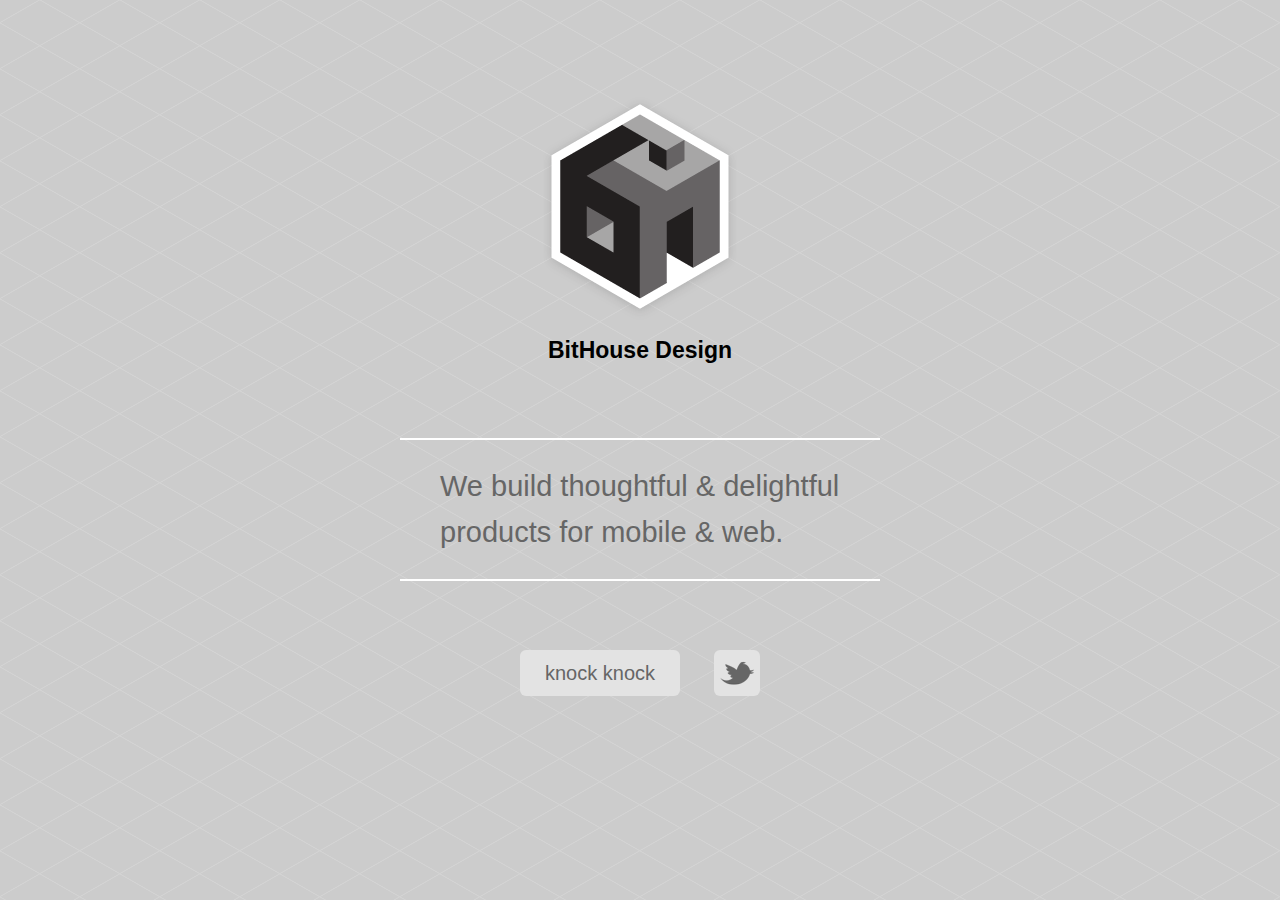
==== index.html @ c093256d "Created splash page." ====
<!DOCTYPE html>
<html>

<head>

	<title>BitHouse Design</title>
	
	<meta http-equiv="content-type" content="text/html; charset=utf-8" />
	<meta name="robots" content="follow, all" />
	<meta name="copyright" content="Copyright &copy; 2011 BitHouse Design, LLC" />
	<meta name="author" content="BitHouse Design" />
	<meta name="keywords" content="bithouse design web mobile" />
	<meta name="description" content="BitHouse Design builds thoughtful &amp; delightful products for mobile &amp; web." />
	
	<link rel="shortcut icon" href="/favicon.ico" type="image/x-icon">
	<link rel="icon" href="/favicon.ico" type="image/x-icon">

	<link rel="stylesheet" href="/css/reset.css" type="text/css" media="screen" />
	<link rel="stylesheet" href="/css/master.css" type="text/css" media="screen" />
	
	<script type="text/javascript" src="http://use.typekit.com/bpf3dgk.js"></script>
	<script type="text/javascript">try{Typekit.load();}catch(e){}</script>
	<!-- Should make IE recognize HTML5 elements -->
	<!--[if IE]>
	<script src="http://html5shim.googlecode.com/svn/trunk/html5.js"></script>
	<![endif]-->
	
</head>

<body>

<header>
	<h1>BitHouse Design</h1>
	<h2>We build thoughtful &amp; delightful products for mobile &amp; web.</h2>
</header>

<footer>
	<ul>
		<li id="email"><a href="mailto:knockknock@bithousedesign.com" title="Contact us via email">knock knock</a></li>
		<li id="twitter"><a href="http://twitter.com/bithousedesign" title="Follow us on Twitter">Follow us on Twitter</a></li>
	</ul>
</footer>

<script type="text/javascript">

  var _gaq = _gaq || [];
  _gaq.push(['_setAccount', 'UA-27310079-1']);
  _gaq.push(['_trackPageview']);

  (function() {
    var ga = document.createElement('script'); ga.type = 'text/javascript'; ga.async = true;
    ga.src = ('https:' == document.location.protocol ? 'https://ssl' : 'http://www') + '.google-analytics.com/ga.js';
    var s = document.getElementsByTagName('script')[0]; s.parentNode.insertBefore(ga, s);
  })();

</script>

</body>

</html>
---- css/master.css ----
/*
 * GRID:
 * 80px width
 * 46px height
 */

/*
 * #666666
 * #A6A6A6
 */

html { }

body {
	margin: 92px 0 0;
	font-size: 62.5%;
	line-height: 1.6;
	font-family: chaparral-pro, sans-serif;
	background: #CCCCCC url(/i/grid.png) repeat 50% 0; }

header, footer {
	display: block;
	margin: 0 auto;
	width: 480px; }

header {
	padding: 240px 0 0;
	background: url(/i/symbol.png) no-repeat 50% 5px; }

h1 {
	font-size: 23px;
	text-align: center; }

h2 {
	margin: 69px 0 0;
	padding: 23px 40px;
	font-size: 29px;
	font-weight: normal;
	color: #666666;
	border: 1px solid #FFFFFF;
	border-width: 2px 0; }

a {
	text-decoration: none;
	-webkit-border-radius: 6px;
	-moz-border-radius: 6px;
	border-radius: 6px;
	-webkit-transition: background-color .2s ease-out;
	-moz-transition: background-color .2s ease-out; }

footer ul {
	width: 240px;
	margin: 23px auto; }

footer li {
	display: block;
	float: left;
	padding: 46px 0 69px; }
	
footer a {
	display: block;
	color: #666666;
	font-size: 20px;
	text-align: center;
	background: #E3E3E3; }

footer a:hover, #twitter a:hover {
	background-color: #FFFFFF; }

footer a:active {
	margin-top: 2px; }

#email:active {
	background: url(/i/knock.png) no-repeat 50% 2px; }
	
#email a {
	width: 160px;
	padding: 7px 0; }

li#twitter {
	float: right; }
	
#twitter a {
	width: 46px;
	height: 46px;
	text-indent: -9999px;
	overflow: hidden;
	background: #E3E3E3 url(/i/twitter.png) no-repeat 50% 50%; }
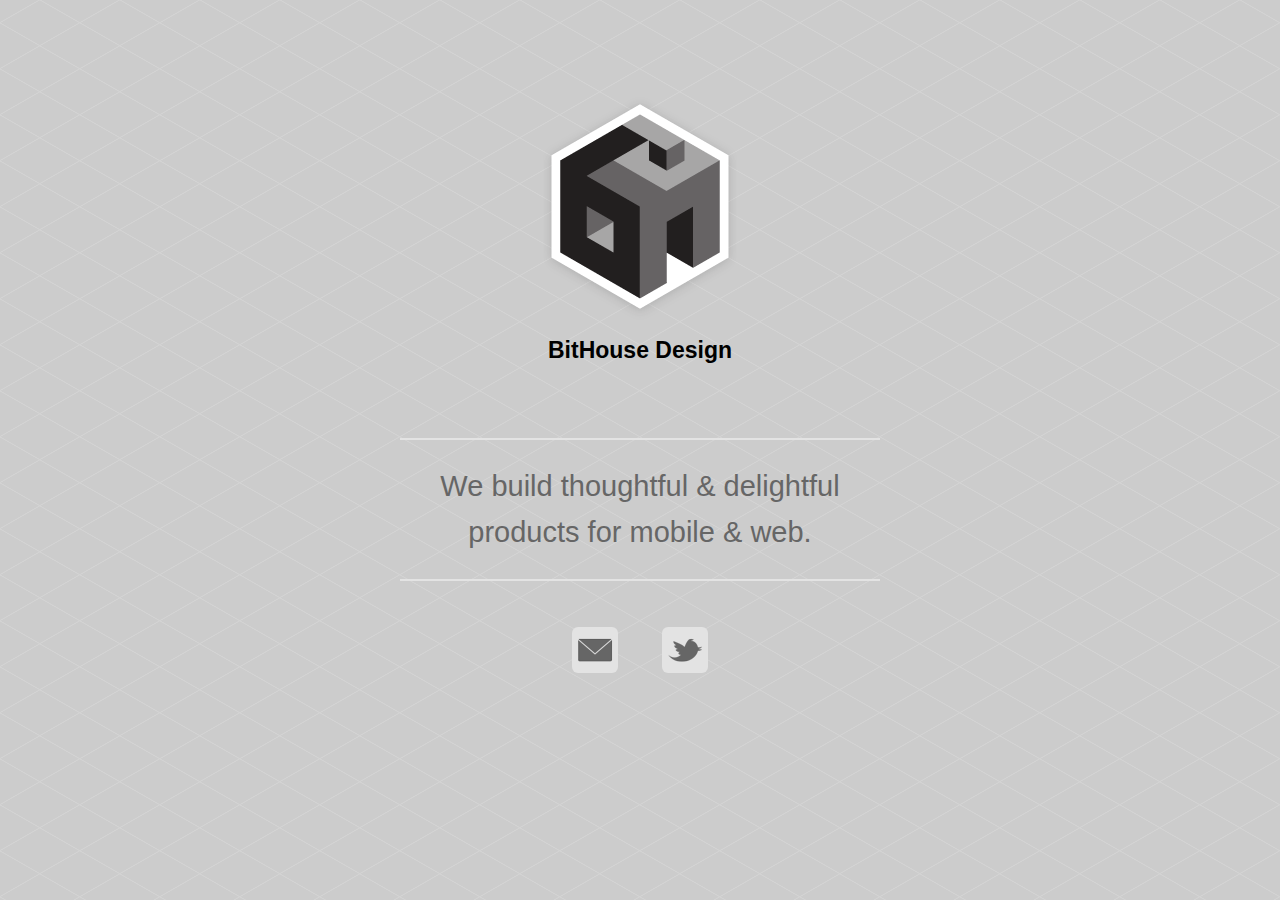
==== commit 53da7a8d: "Added email icon. Centered description. Redirect 404s to splash page." ====
--- a/index.html
+++ b/index.html
@@ -11,6 +11,7 @@
 	<meta name="author" content="BitHouse Design" />
 	<meta name="keywords" content="bithouse design web mobile" />
 	<meta name="description" content="BitHouse Design builds thoughtful &amp; delightful products for mobile &amp; web." />
+	<meta name="viewport" content="width=500"/>
 	
 	<link rel="shortcut icon" href="/favicon.ico" type="image/x-icon">
 	<link rel="icon" href="/favicon.ico" type="image/x-icon">
@@ -36,7 +37,7 @@
 
 <footer>
 	<ul>
-		<li id="email"><a href="mailto:knockknock@bithousedesign.com" title="Contact us via email">knock knock</a></li>
+		<li id="email"><a href="mailto:knockknock@bithousedesign.com" title="Contact us via email">Contact us</a></li>
 		<li id="twitter"><a href="http://twitter.com/bithousedesign" title="Follow us on Twitter">Follow us on Twitter</a></li>
 	</ul>
 </footer>
--- a/css/master.css
+++ b/css/master.css
@@ -26,11 +26,11 @@
 
 header {
 	padding: 240px 0 0;
+	text-align: center;
 	background: url(/i/symbol.png) no-repeat 50% 5px; }
 
 h1 {
-	font-size: 23px;
-	text-align: center; }
+	font-size: 23px; }
 
 h2 {
 	margin: 69px 0 0;
@@ -38,7 +38,7 @@
 	font-size: 29px;
 	font-weight: normal;
 	color: #666666;
-	border: 1px solid #FFFFFF;
+	border: 1px solid #E3E3E3;
 	border-width: 2px 0; }
 
 a {
@@ -50,40 +50,26 @@
 	-moz-transition: background-color .2s ease-out; }
 
 footer ul {
-	width: 240px;
-	margin: 23px auto; }
+	width: 180px;
+	margin: 0 auto; }
 
 footer li {
-	display: block;
 	float: left;
-	padding: 46px 0 69px; }
+	padding: 46px 22px; /* 90px W, 138px H */ }
 	
 footer a {
 	display: block;
-	color: #666666;
-	font-size: 20px;
-	text-align: center;
-	background: #E3E3E3; }
+	width: 46px;
+	height: 46px;
+	text-indent: -9999px;
+	overflow: hidden;
+	background: #E3E3E3 url(/i/email.png) no-repeat 50% 50%; }
 
-footer a:hover, #twitter a:hover {
+footer a:hover {
 	background-color: #FFFFFF; }
 
 footer a:active {
 	margin-top: 2px; }
-
-#email:active {
-	background: url(/i/knock.png) no-repeat 50% 2px; }
-	
-#email a {
-	width: 160px;
-	padding: 7px 0; }
-
-li#twitter {
-	float: right; }
 	
 #twitter a {
-	width: 46px;
-	height: 46px;
-	text-indent: -9999px;
-	overflow: hidden;
-	background: #E3E3E3 url(/i/twitter.png) no-repeat 50% 50%; }
+	background-image: url(/i/twitter.png);  }
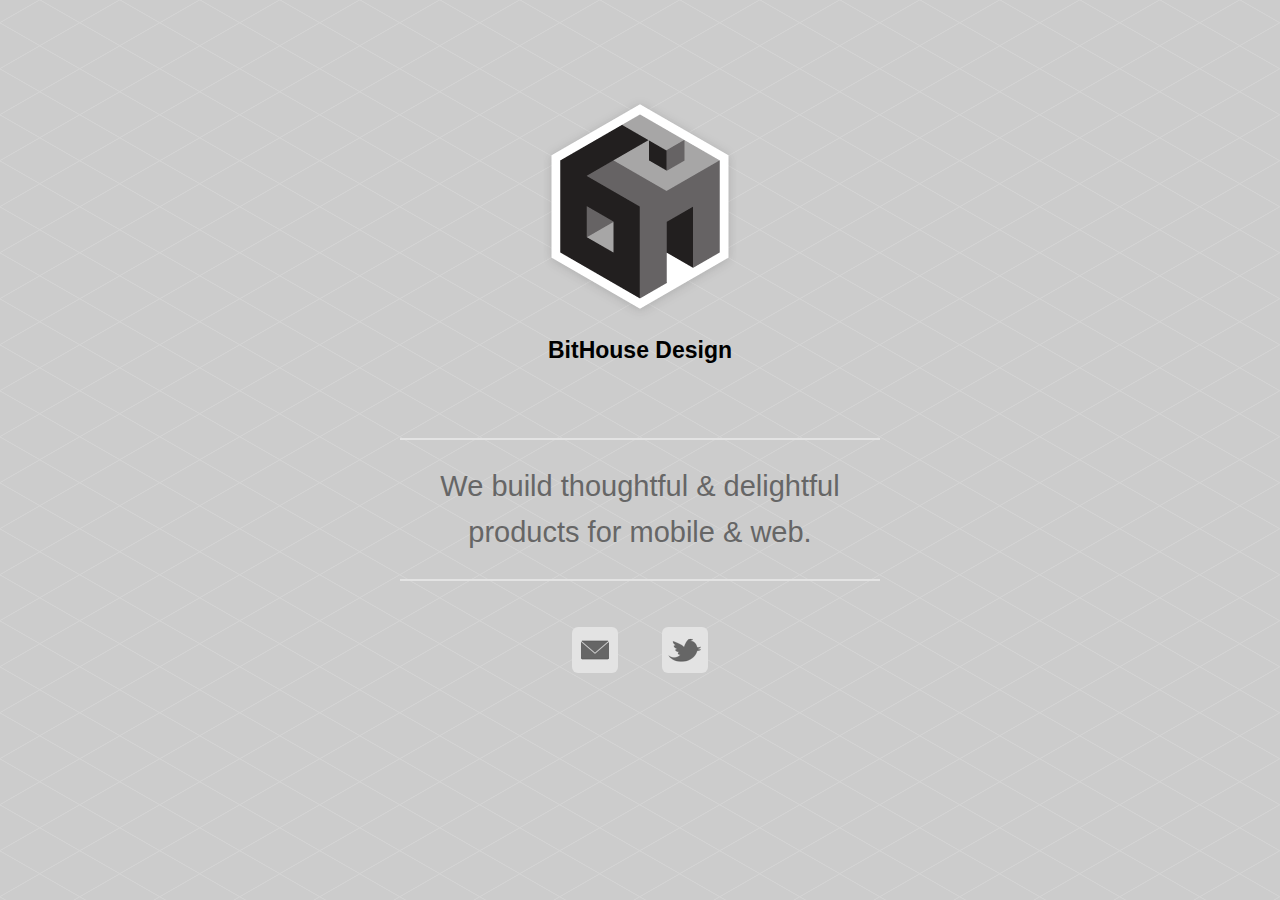
==== commit 8e6451f8: "Use relative, not absolute, paths" ====
--- a/index.html
+++ b/index.html
@@ -13,11 +13,11 @@
 	<meta name="description" content="BitHouse Design builds thoughtful &amp; delightful products for mobile &amp; web." />
 	<meta name="viewport" content="width=500"/>
 	
-	<link rel="shortcut icon" href="/favicon.ico" type="image/x-icon">
-	<link rel="icon" href="/favicon.ico" type="image/x-icon">
+	<link rel="shortcut icon" href="favicon.ico" type="image/x-icon">
+	<link rel="icon" href="favicon.ico" type="image/x-icon">
 
-	<link rel="stylesheet" href="/css/reset.css" type="text/css" media="screen" />
-	<link rel="stylesheet" href="/css/master.css" type="text/css" media="screen" />
+	<link rel="stylesheet" href="css/reset.css" type="text/css" media="screen" />
+	<link rel="stylesheet" href="css/master.css" type="text/css" media="screen" />
 	
 	<script type="text/javascript" src="http://use.typekit.com/bpf3dgk.js"></script>
 	<script type="text/javascript">try{Typekit.load();}catch(e){}</script>
@@ -58,4 +58,4 @@
 
 </body>
 
-</html>+</html>
--- a/css/master.css
+++ b/css/master.css
@@ -63,7 +63,7 @@
 	height: 46px;
 	text-indent: -9999px;
 	overflow: hidden;
-	background: #E3E3E3 url(/i/email.png) no-repeat 50% 50%; }
+	background: #E3E3E3 url(/i/sprites.png) no-repeat 3px 50%; }
 
 footer a:hover {
 	background-color: #FFFFFF; }
@@ -72,4 +72,4 @@
 	margin-top: 2px; }
 	
 #twitter a {
-	background-image: url(/i/twitter.png);  }
+	background-position: -38px 50%; }
